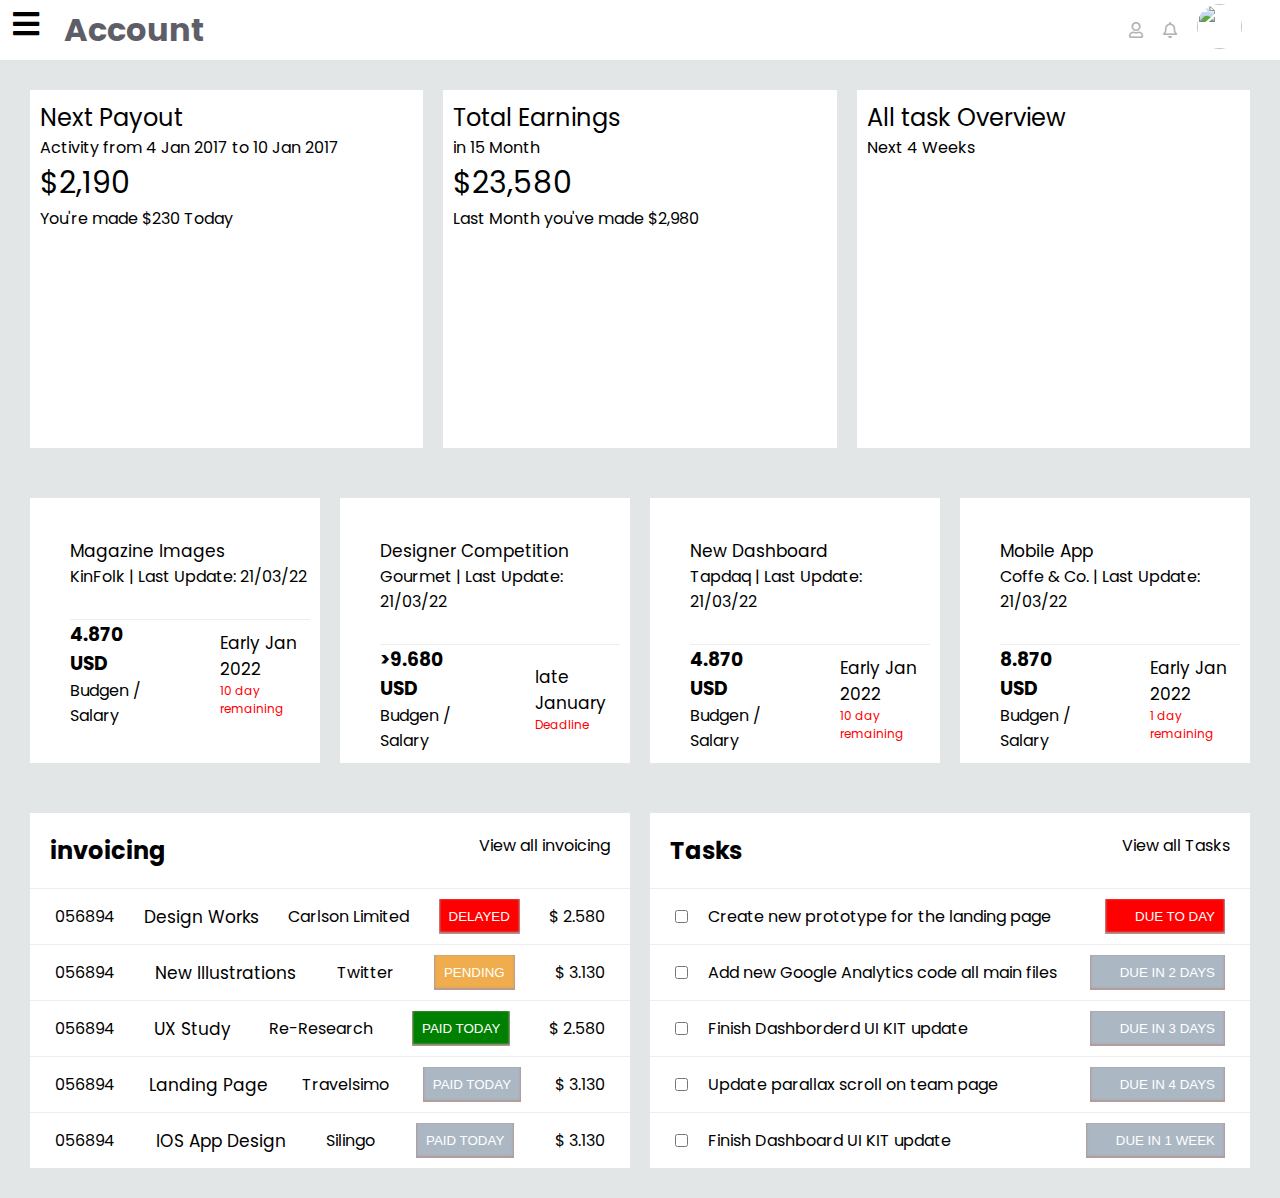
==== Ver 0.1/index.html @ 2de20d3f "ver-0.2" ====
<!DOCTYPE html>
<html lang="pt-br">
<head>
    <meta charset="UTF-8">
    <meta http-equiv="X-UA-Compatible" content="IE=edge">
    <meta name="viewport" content="width=device-width, initial-scale=1.0">
    <link rel="stylesheet" href="https://pro.fontawesome.com/releases/v5.10.0/css/all.css">
    <link rel="stylesheet" href="css/chart-index-1.css">
    <link rel="stylesheet" href="css/style.css">
    <title>Page 1</title>
</head>
<body>
    <div class="geral">
            
        <div class="bar-navegacao">
            <nav>
                <ul>
                    <i class="far fa-times"></i>
                    <div class="lista-top">
                    
                        <a href="index.html"><li class="ativo"><i class="far fa-home-lg"></i>home</li></a>
                        <a href="index2.html"><li><i class="far fa-tachometer-alt-fast"></i>Dashboarder</li></a>
                        <a href="#"><li><i class="far fa-chart-line"></i>Graficos</li></a>
                        <a href="#"><li><i class="far fa-rocket"></i>Foguete</li></a>
                        <a href="#"><li><i class="far fa-th"></i>Grid</li></a>
                    </div>
                    <div class="lista-bottom">
                        <a href="#"><li><i class="far fa-street-view"></i>Street</li></a>
                        <a href="#"><li><i class="far fa-users"></i>Usuario</li></a>
                        <a href="#"><li><i class="far fa-copy"></i>Copia</li></a>
                        <a href="#"><li><i class="far fa-file-alt"></i>Arquivo</li></a>
                        <a href="#"><li><i class="far fa-search"></i>Pesquisa</li></a>
                        
                    </div>
                </ul>
            </nav>
        </div>
        <div class="menu">                   
            <i class="fas fa-bars"></i>               
        </div>
        <!--TOP SITE-->
        <div class="conteudo-geral">
                <div class="cabecalho">
                    <h1>Account</h1>
                    <div class="usuario">
                        <div class="btn-icon-1">
                            <i class="far fa-user"></i>
                        </div>
                        <div class="btn-icon-2">
                            <i class="far fa-bell sino"></i>
                        </div>
                        <div class="btn-img">
                            <img src="https://img.ibxk.com.br/2019/02/17/17124052466014.jpg" alt="" width="45" height="45" id="img-perfil">
                        </div>
                    </div>
                </div>

                <!-- CONTEUDO SITE-->
    
                <div class="sub-conteudo-1">
                    <div class="boxes box-1">
                        <h2>Next Payout</h2>
                        <p>Activity from 4 Jan 2017 to 10 Jan 2017</p>
                        <h3>$2,190</h3>
                        <p>You're made $230 Today</p>
                        <canvas id="pie-chart" width="300" height="200"></canvas>
                    </div>
                    <div class="boxes box-2">
                        <h2>Total Earnings</h2>
                        <p>in 15 Month</p>
                        <h3>$23,580</h3>
                        <p>Last Month you've made $2,980</p>
                        <canvas id="bar-chart" width="300" height="200"></canvas>
                    </div>
                    <div class="boxes box-3">
                        <h2>All task Overview</h2>
                        <p>Next 4 Weeks</p>
                        <canvas id="bar-chart-horizontal" width="300" height="200"></canvas>
                    </div>

                </div>
                <div class="sub-conteudo-2">
                        <div class="boxes-2 box-01">
                            <div class="sub-box-1 sub-box-box">
                                <h2>Magazine Images</h2>
                                <p>KinFolk | Last Update: 21/03/22</p>
                            </div>
                        <div class="sub-box-2 sub-box-box">
                            <div class="sub-box-texto sub-t1">
                                <h3>4.870 USD</h3>
                                <p> Budgen / Salary</p>
                            </div>
                            <div class="sub-box-texto sub-t2">
                                <h2>Early Jan 2022</h2>
                                <p> 10 day remaining</p>
                            </div>
                        </div>
                    </div>

                        <div class="boxes-2 box-02">
                            <div class="sub-box-1 sub-box-box">
                                <h2>Designer Competition</h2>
                                <p>Gourmet | Last Update: 21/03/22</p>
                            </div>
                        <div class="sub-box-2 sub-box-box">
                            <div class="sub-box-texto sub-t1">
                                <h3>>9.680 USD</h3>
                                <p> Budgen / Salary</p>
                            </div>
                            <div class="sub-box-texto sub-t2">
                                <h2>late January</h2>
                                <p> Deadline</p>
                            </div>
                        </div>
                    </div>

                        <div class="boxes-2 box-03">
                            <div class="sub-box-1 sub-box-box">
                                <h2>New Dashboard</h2>
                                <p>Tapdaq | Last Update: 21/03/22</p>
                            </div>
                        <div class="sub-box-2 sub-box-box">
                            <div class="sub-box-texto sub-t1">
                                <h3>4.870 USD</h3>
                                <p> Budgen / Salary</p>
                            </div>
                            <div class="sub-box-texto sub-t2">
                                <h2>Early Jan 2022</h2>
                                <p> 10 day remaining</p>
                            </div>
                        </div>
                    </div>
                        <div class="boxes-2 box-04">
                            <div class="sub-box-1 sub-box-box">
                                <h2>Mobile App</h2>
                                <p>Coffe & Co. | Last Update: 21/03/22</p>
                            </div>
                        <div class="sub-box-2 sub-box-box">
                            <div class="sub-box-texto sub-t1">
                                <h3>8.870 USD</h3>
                                <p> Budgen / Salary</p>
                            </div>
                            <div class="sub-box-texto sub-t2">
                                <h2>Early Jan 2022</h2>
                                <p> 1 day remaining</p>
                            </div>
                        </div>
                    </div>

                </div>

                <div class="sub-conteudo-3">
                    <div class="bloco-1">
                        <div class="head-bloco">
                            <h2>invoicing</h2>
                            <p> View all invoicing</p>
                        </div>
                        <div class="linha1 linhas">
                            <p>056894</p>
                            <h2>Design Works</h2>
                            <p>Carlson Limited</p>
                            <button class="lin1"><p class="butt-p">DELAYED</p></button>
                            <p>$ 2.580</p>
                        </div>
                        <div class="linha2 linhas">
                            <p>056894</p>
                            <h2>New Illustrations </h2>
                            <p>Twitter</p>
                            <button class="lin2"><p class="butt-p">PENDING</p></button>
                            <p>$ 3.130</p>
                        </div>
                        <div class="linha3 linhas">
                            <p>056894</p>
                            <h2>UX Study</h2>
                            <p>Re-Research</p>
                            <button class="lin3"><p class="butt-p">PAID TODAY</p></button>
                            <p>$ 2.580</p>
                        </div>
                        <div class="linha4 linhas">
                            <p>056894</p>
                            <h2>Landing Page</h2>
                            <p>Travelsimo</p>
                            <button class="lin4"><p class="butt-p">PAID TODAY</p></button>
                            <p>$ 3.130</p>
                        </div>
                        <div class="linha4 linhas">
                            <p>056894</p>
                            <h2>IOS App Design</h2>
                            <p>Silingo</p>
                            <button class="lin4"><p class="butt-p">PAID TODAY</p></button>
                            <p>$ 3.130</p>
                        </div>
                    </div>

                    <div class="bloco-2">
                        <div class="head-bloco">
                            <h2>Tasks</h2>
                            <p> View all Tasks</p>
                        </div>
                        <div class="linha1 linhas-2">
                            <input type="checkbox" name="" id="">
                            <p class="sub-p">Create new prototype for the landing page</p>
                            <button class="lin1"><p class="butt-p">DUE TO DAY</p></button>
                        </div>
                        <div class="linha2 linhas-2">
                            <input type="checkbox" name="" id="">
                            <p class="sub-p">Add new Google  Analytics code all main files</p>
                            <button class="lin4"><p class="butt-p">DUE IN 2 DAYS</p></button>
                        </div>
                        <div class="linha3 linhas-2">
                            <input type="checkbox" name="" id="">
                            <p class="sub-p">Finish Dashborderd UI KIT update</p>
                            <button class="lin4"><p class="butt-p">DUE IN 3 DAYS</p></button>
                        </div>
                        <div class="linha4 linhas-2">
                            <input type="checkbox" name="" id="">
                            <p class="sub-p">Update parallax scroll on team page</p>
                            <button class="lin4"><p class="butt-p">DUE IN 4 DAYS</p></button>
                        </div>
                        <div class="linha4 linhas-2">
                            <input type="checkbox" name="" id="">
                            <p class="sub-p">Finish Dashboard UI KIT update</p>
                            <button class="lin4"><p class="butt-p">DUE IN 1 WEEK</p></button>
                        </div>
                    </div>
                    </div>

                <!--FINAL CONTEUDO-->

                </div>

            </div> 

            <script src="https://cdn.jsdelivr.net/npm/apexcharts"></script>
            <script src="https://cdnjs.cloudflare.com/ajax/libs/Chart.js/2.5.0/Chart.min.js"></script>
            <script src="js/charts-index-1.js"></script>
            <script src="js/javascript.js"></script>
</body>
</html>
---- Ver 0.1/css/style.css ----
@import url('https://fonts.googleapis.com/css2?family=Poppins:wght@100;200;300;400;500&display=swap');

*{
    margin: 0;
    padding: 0;
    box-sizing: border-box;
    text-decoration: none;
    list-style: none;
}
body{
    background-color: #e2e6e7;
    font-family: 'Poppins', sans-serif;
}
.geral{
    display: flex;
    width: 100%;
    position: relative;
    height: 100vh;
}
.conteudo-geral{
    width: 100%;
}
.sub-conteudo-1{
    padding: 20px;
    display: flex;
}
.sub-conteudo-2{
    padding: 20px;
    display: flex;
}
.sub-conteudo-3{
    display: flex;
    padding: 20px;
}
/*BARRA DE NAVEGAÇAO*/

.bar-navegacao{
    width: 3%;
    background-color: #354052;
    overflow: hidden;
    white-space: nowrap;
}
.bar-navegacao:hover{
    width: 15%;
}
.bar-navegacao li{
    padding: 10px;
    color: white;
}
.bar-navegacao li:hover{
    cursor: pointer;
    background-color: #01b400;
    transition: .3s ease-in-out;    
}
.bar-navegacao .far{
    font-size: 15px;
    text-align: center;
    margin-right: 15px;
    width: 35px;
    
}
.bar-navegacao .lista-top{
    margin-top: 30px;
    margin-bottom: 30px;

}
.ativo{
    background-color: #01b400;
}
/*MENU RESPONSIVO*/

.fa-times{
    display: none;
}
.fa-bars{
    display: none;
}
/*CONTEUDO SITE*/

.cabecalho{
    display: flex;
    height: 60px;
    justify-content: space-between;
    align-items: center;
    text-align: center;
    background-color: #ffffff;
}
.cabecalho h1{
    margin-left: 5%;
    color: #5e5e68;
}
.usuario{
    display: flex;
    margin-right: 3%;
    align-items: center;
}
.usuario i{
    color:#afb3b2;
}
.btn-icon-2{
    margin: 0px 20px;
}
#img-perfil{
    border-radius:50%;
}

/* sub conteudo 1 */
.boxes{
    width: 33.3%;
    padding: 10px;
    background-color: #ffffff;
    margin: 10px;
}
.boxes h2{
    font-weight: 400;
}
.boxes h3{
    font-size: 30px !important;
    font-weight: 400;
}
/*sub conteudo 2*/
.boxes-2{
    width: 25%;
    background-color: #ffffff;
    padding: 10px;
    margin: 0px 10px;
}
.boxes-2 h2{
    font-weight: 400;
    font-size: 17px;
}
.sub-box-1{
    margin-top: 30px;
}
.sub.box-1 p{
    font-size: 12px;
}
.sub-box-box{
    margin-left: 30px;
}
.sub-box-2{
    margin-top: 30px;
    display: flex;
    border-top: 1px solid #eeeeee;
    align-items: center;
}
.sub-t2 p{
    font-size: 12px;
    color: red;
}
.sub-t2{
    margin-left: 60px;
}

/*sub conteudo 3*/

.bloco-1{
    width: 50%;
    margin: 0px 30px;
    background-color: #ffffff;
    margin: 10px;
}
.head-bloco{
    display: flex;
    justify-content: space-between;
    margin: 20px;
}
.linhas{
    border-top: 1px solid #eeeeee;
    display: flex;
    padding:10px 25px;
    align-items: center;
    justify-content:space-between;
}
.linhas h2{
    font-size: 17px;
    font-weight: 400;
}
.linhas button{
    padding: 10px;
    border: none;
    color: white;
    box-shadow: inset 0px -1px 2px 1px #b39999;
}
.lin1{
    background-color: red;
}
.lin2{
    background-color: #efad4d;
}
.lin3{
    background-color: green;
}
.lin4{
    background-color: #abb7c3;
}
.bloco-2{
    width: 50%;
    background-color: #ffffff;
    margin: 10px;
}

.linhas-2{
    border-top: 1px solid #eeeeee;
    display: flex;
    padding: 10px 25px;
    align-items: center;
}
.linhas-2 button{
    padding: 10px;
    border: none;
    color: white;
    box-shadow: inset 0px -1px 2px 1px #b39999;
    margin-left:auto;
}
.linhas-2 p{
    margin-left: 20px;
}
/*RESPOSIVIDADE*/

@media (max-width:1290px){
    .fa-bars{
        display: block;
        position: absolute;
        z-index: 1;
        top: 1%;
        left: 1%;
        font-size: 30px;
    }
    .bar-navegacao{
        z-index: 2;
        display: none;
        position: relative;
        width: 150px;
    }
    .lista-top{
        margin-top: 20px !important;
    }
    .bar-navegacao .fa-times{
        display: block;
        font-size: 30px;
        color: white;
        margin-left: 70%;
    }
}
@media (max-width:1130px){
    .sub-conteudo-1{
        flex-wrap: wrap;
    }

    .sub-conteudo-2{
        flex-wrap: wrap;
    }
    .sub-conteudo-3{
        flex-wrap: wrap;
    }
    .bloco-1{
        height: 600px;
    }
}
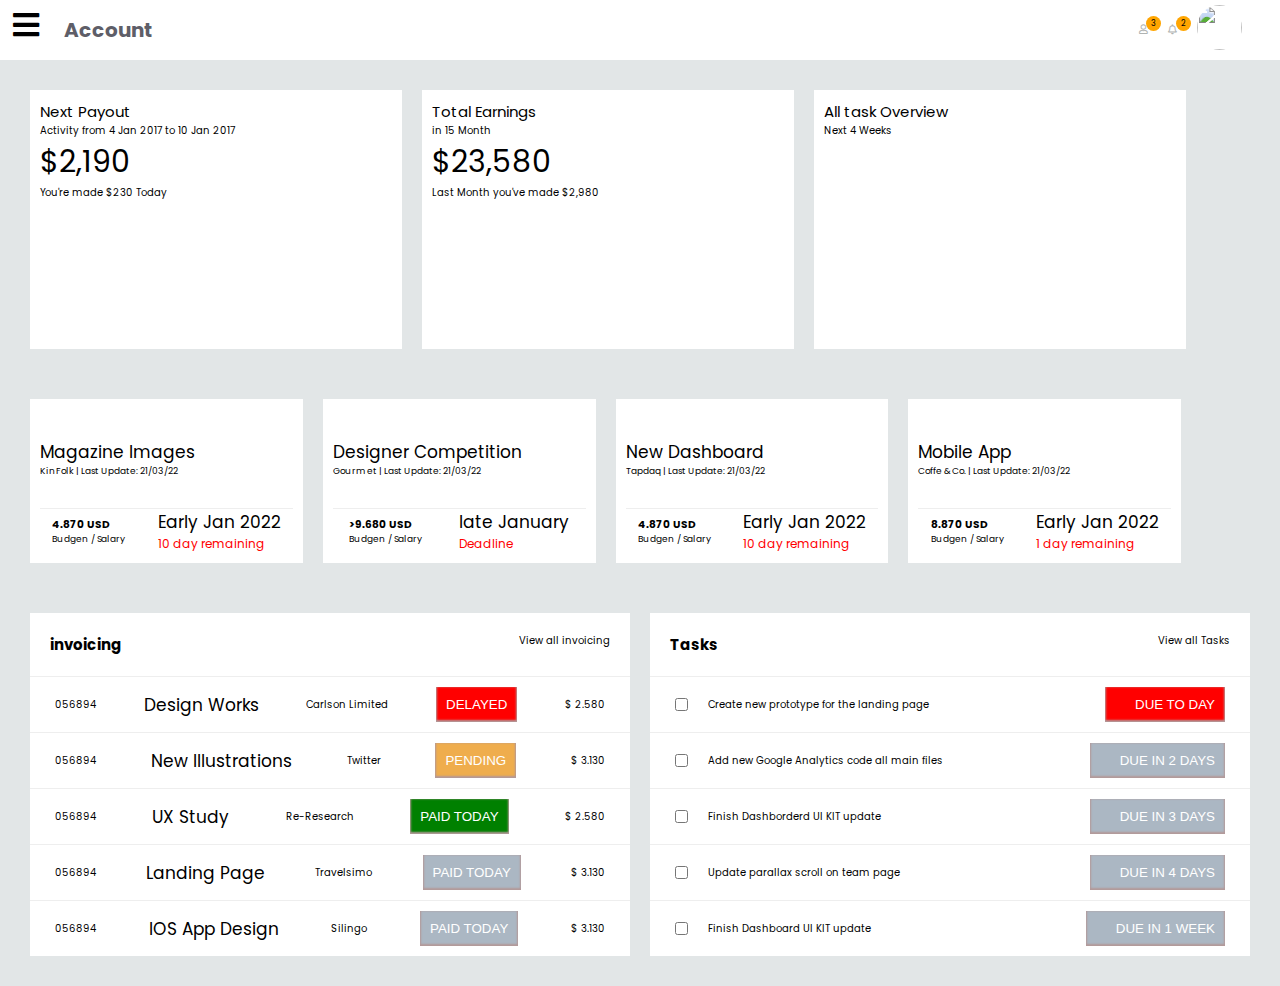
==== commit 8994ce6c: "ver-1.0" ====
--- a/Ver 0.1/index.html
+++ b/Ver 0.1/index.html
@@ -18,18 +18,18 @@
                     <i class="far fa-times"></i>
                     <div class="lista-top">
                     
-                        <a href="index.html"><li class="ativo"><i class="far fa-home-lg"></i>home</li></a>
-                        <a href="index2.html"><li><i class="far fa-tachometer-alt-fast"></i>Dashboarder</li></a>
-                        <a href="#"><li><i class="far fa-chart-line"></i>Graficos</li></a>
-                        <a href="#"><li><i class="far fa-rocket"></i>Foguete</li></a>
-                        <a href="#"><li><i class="far fa-th"></i>Grid</li></a>
+                        <a href="index.html"><li class="ativo"><i class="far fa-home-lg"></i>Overview</li></a>
+                        <a href="index2.html"><li><i class="far fa-tachometer-alt-fast"></i>Performance</li></a>
+                        <a href="index3.html"><li><i class="far fa-chart-line"></i>Analytics</li></a>
+                        <a href="index4.html"><li><i class="far fa-rocket"></i>Landing</li></a>
+                        <a href="index5.html"><li><i class="far fa-th"></i>Projects</li></a>
                     </div>
                     <div class="lista-bottom">
-                        <a href="#"><li><i class="far fa-street-view"></i>Street</li></a>
-                        <a href="#"><li><i class="far fa-users"></i>Usuario</li></a>
-                        <a href="#"><li><i class="far fa-copy"></i>Copia</li></a>
-                        <a href="#"><li><i class="far fa-file-alt"></i>Arquivo</li></a>
-                        <a href="#"><li><i class="far fa-search"></i>Pesquisa</li></a>
+                        <a href="index6.html"><li><i class="far fa-street-view"></i>User Profiles</li></a>
+                        <a href="index7.html"><li><i class="far fa-users"></i>Candidates</li></a>
+                        <a href="index8.html"><li><i class="far fa-copy"></i>Invoices</li></a>
+                        <a href="index9.html"><li><i class="far fa-file-alt"></i>Single Invoice</li></a>
+                        <a href="index10.html"><li><i class="far fa-search"></i>Browser</li></a>
                         
                     </div>
                 </ul>
@@ -44,9 +44,15 @@
                     <h1>Account</h1>
                     <div class="usuario">
                         <div class="btn-icon-1">
+                            <div class="btn-notificacao btn-notifi-1">
+                                <p>3</p>
+                            </div>
                             <i class="far fa-user"></i>
                         </div>
                         <div class="btn-icon-2">
+                            <div class="btn-notificacao btn-notifi-2">
+                                <p>2</p>
+                            </div>
                             <i class="far fa-bell sino"></i>
                         </div>
                         <div class="btn-img">
@@ -54,7 +60,65 @@
                         </div>
                     </div>
                 </div>
-
+                <div class="caixa-notificacao noti1">
+                    <div class="top-side-notificacao">
+                        <p>Mensagens</p>
+                        <i class="fal fa-times-circle"></i>
+                    </div>
+                        <div class="conj-noti">
+                            <div class="menssage-noti">
+                                <img src="/img/perfil-1.jpg" alt="" width="40" height="40">
+                                <div class="sub-menssage-noti">
+                                    <p><strong>Carlos:</strong></p>
+                                    <p>Alterei os arquivos, depois...</p>
+                                </div>
+                            </div>
+                        </div>
+                        <div class="conj-noti">
+                            <div class="menssage-noti">
+                                <img src="/img/perfil-2.jpg" alt="" width="40" height="40">
+                                <div class="sub-menssage-noti">
+                                    <p><strong>Marcos:</strong></p>
+                                    <p>Alterei os arquivos, depois...</p>
+                                </div>
+                            </div>
+                    
+                        </div>
+                        <div class="conj-noti">
+                            <div class="menssage-noti">
+                                <img src="/img/perfil-5.jpg" alt="" width="40" height="40">
+                                <div class="sub-menssage-noti">
+                                    <p><strong>julia:</strong></p>
+                                    <p>Alterei os arquivos, depois...</p>
+                                </div>
+                            </div>
+                        </div>
+                </div>
+                <div class="caixa-notificacao noti2">
+                    <div class="top-side-notificacao">
+                        <p>Mensagens</p>
+                        <i class="fal fa-times-circle exit"></i>
+                    </div>
+                        <div class="conj-noti">
+                            <div class="menssage-noti">
+                                <img src="/img/perfil-2.jpg" alt="" width="40" height="40">
+                                <div class="sub-menssage-noti">
+                                    <p><strong>Marcos:</strong></p>
+                                    <p>Alterei os arquivos, depois...</p>
+                                </div>
+                            </div>
+                    
+                        </div>
+                        <div class="conj-noti">
+                            <div class="menssage-noti">
+                                <img src="/img/perfil-5.jpg" alt="" width="40" height="40">
+                                <div class="sub-menssage-noti">
+                                    <p><strong>julia:</strong></p>
+                                    <p>Alterei os arquivos, depois...</p>
+                                </div>
+                            </div>
+                        </div>
+                </div>
                 <!-- CONTEUDO SITE-->
     
                 <div class="sub-conteudo-1">
--- a/Ver 0.1/css/style.css
+++ b/Ver 0.1/css/style.css
@@ -15,7 +15,6 @@
     display: flex;
     width: 100%;
     position: relative;
-    height: 100vh;
 }
 .conteudo-geral{
     width: 100%;
@@ -41,7 +40,7 @@
     white-space: nowrap;
 }
 .bar-navegacao:hover{
-    width: 15%;
+    width: 180px;
 }
 .bar-navegacao li{
     padding: 10px;
@@ -75,6 +74,51 @@
 .fa-bars{
     display: none;
 }
+
+/*NOTIFICAÇAO*/
+.caixa-notificacao{
+    position: absolute;
+    background-color: rgb(155, 188, 205);
+    width: 280px;
+    height: auto;
+    border-radius: 5px;
+    right: 8%;
+    top: 6%;
+    padding: 10px;
+    box-shadow: 2px 3px 10px 1px black;
+    display: none;
+}
+.top-side-notificacao{
+    display: flex;
+    justify-content: space-between;
+    height: 20px;
+    margin-bottom: 5px;
+}
+.top-side-notificacao .fa-times-circle{
+    color: white;
+    cursor: pointer;
+}
+.top-side-notificacao .fa-times-circle:hover{
+    color: red;
+}
+.conj-noti{
+    border-top: 1px solid rgb(162, 162, 162);
+    display: flex;
+}
+.menssage-noti{
+    display: flex;
+    margin: 10px;
+    cursor: pointer;
+}
+.conj-noti:hover{
+    background-color: rgba(255, 255, 255, 0.419);
+}
+.menssage-noti img{
+    border-radius: 50%;
+}
+.sub-menssage-noti{
+    margin-left: 10px;
+}
 /*CONTEUDO SITE*/
 
 .cabecalho{
@@ -89,10 +133,19 @@
     margin-left: 5%;
     color: #5e5e68;
 }
+.btn-btn button{
+    background-color: #01b400;
+    border: none;
+    margin-right: 10px;
+    padding: 10px;
+    color: white;
+    border-radius: 5px;
+}
 .usuario{
     display: flex;
     margin-right: 3%;
     align-items: center;
+    position: relative;
 }
 .usuario i{
     color:#afb3b2;
@@ -103,7 +156,27 @@
 #img-perfil{
     border-radius:50%;
 }
-
+.btn-notificacao{
+    width: 15px;
+    height: 15px;
+    background-color: orange;
+    position: absolute;
+    border-radius: 50%;
+    font-size: 8px;
+    text-align: center;
+}
+.btn-notificacao p{
+    text-align: center;
+    margin-top: 2px;
+}
+.btn-notifi-1{
+    top: 22%;
+    left: 7%;
+}
+.btn-notifi-2{
+    top: 22%;
+    left: 36%;
+}
 /* sub conteudo 1 */
 .boxes{
     width: 33.3%;
@@ -216,9 +289,17 @@
 .linhas-2 p{
     margin-left: 20px;
 }
+.agradecimento{
+    padding: 20px;
+    background-color: white;
+    border-top: 1px solid rgb(197, 197, 197);
+}
+.heightvh{
+    height: 100vh;
+}
 /*RESPOSIVIDADE*/
 
-@media (max-width:1290px){
+@media (max-width:1390px){
     .fa-bars{
         display: block;
         position: absolute;
@@ -230,8 +311,8 @@
     .bar-navegacao{
         z-index: 2;
         display: none;
-        position: relative;
-        width: 150px;
+        position: absolute;
+        width: 170px;
     }
     .lista-top{
         margin-top: 20px !important;
@@ -242,7 +323,63 @@
         color: white;
         margin-left: 70%;
     }
-}
+    .bar-navegacao .fa-times:hover{
+        color: red;
+    
+    }
+
+    .conteudo-geral {
+        font-size: 10px;
+    }
+
+    #pie-chart {
+        width: 200px !important;
+    }
+
+    #bar-chart {
+        width: 200px !important;
+    }
+
+    #bar-chart-horizontal {
+        width: 200px !important;
+    }
+
+    .boxes {
+        width: 30%;
+    }
+
+    .sub-box-box {
+        margin-left: auto;
+    }
+
+    .boxes-2 {
+        width: 22%;
+    }
+
+    .sub-conteudo-2 {
+        font-size: 9px;
+    }
+
+    .sub-box-2 {
+        display: flex;
+        align-items: center;
+        justify-content: space-evenly;
+    }
+
+    .sub-t2 {
+        margin-left: 20px;
+    }
+
+    .bloco-1 {
+        width: 100%;
+        height: auto !important;
+    }
+
+    .bloco-2 {
+        width: 100%;
+    }
+}
+
 @media (max-width:1130px){
     .sub-conteudo-1{
         flex-wrap: wrap;
@@ -257,4 +394,97 @@
     .bloco-1{
         height: 600px;
     }
+}
+
+@media (max-width:720px){
+    .conteudo-geral {
+        font-size: 10px;
+    }
+
+    .menu i {
+        top: 17px;
+        font-size: 25px;
+    }
+
+    .sub-conteudo-1 {
+        flex-wrap: wrap-reverse;
+        display: block;
+        padding: 0px;
+    }
+
+    .sub-conteudo-2 {
+        flex-wrap: inherit;
+        display: block;
+        padding: 0px;
+    }
+
+    .sub-conteudo-3 {
+        display: block;
+        padding: 0px;
+    }
+
+    .boxes {
+        width: auto;
+    }
+
+    .boxes-2 {
+        width: auto;
+        margin: 10px 10px
+    }
+
+    .bloco-1 {
+        width: auto;
+        height: auto;
+    }
+
+    .bloco-2 {
+        width: auto;
+    }
+
+    .head-bloco {
+        margin: auto;
+        justify-content: space-around;
+        display: flex;
+        align-items: center;
+    }
+
+    .linhas {
+        padding: 5px 5px;
+    }
+
+    .linhas p {
+        width: 15%;
+    }
+
+    .linhas h2 {
+        width: 25%;
+        font-size: 12px;
+    }
+
+    .linhas button {
+        padding: 5px;
+    }
+
+    .linhas-2 button {
+        font-size: 10px;
+    }
+
+    .cabecalho {
+        justify-content: space-around;
+    }
+
+    #pie-chart {
+        width: 200px !important;
+        height: auto !important;
+    }
+
+    #bar-chart {
+        width: 200px !important;
+        height: auto !important;
+    }
+
+    #bar-chart-horizontal {
+        width: 200px !important;
+        height: auto !important;
+    }
 }